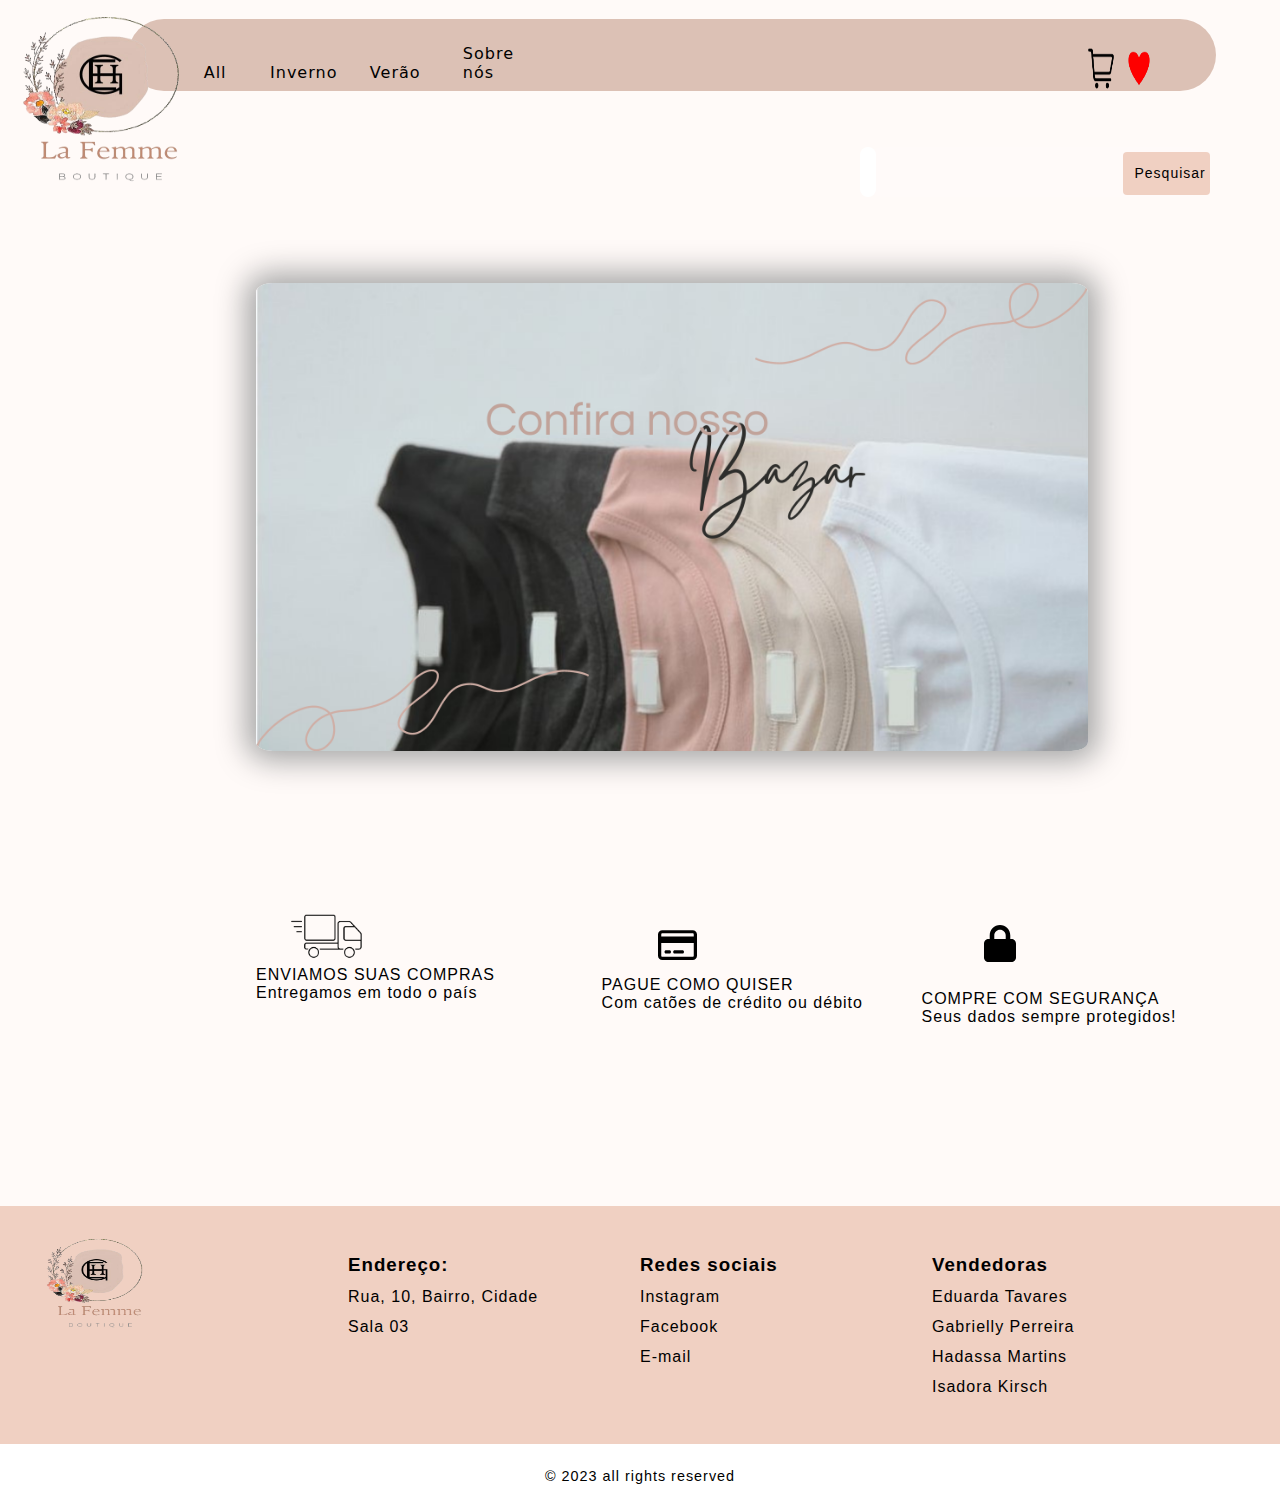
==== index.html @ db5871ba "subi os arquivos" ====
<!DOCTYPE html>
<html>

    <head>
        <meta charset="UTF-8">
        <meta http-equiv="X-UA-Compatible" content="IE=edge">
        <meta name="viewport" content="width=device-width, initial-scale=1.0"> <!--define a largura da página para seguir a
        largura da tela do dispositivo e define o nível de zoom inicial quando a página é carregada pela primeira.-->
        <meta name="keywords" content="Roupas, Mulheres, Verão, Inverno, Loja">
        <link rel="stylesheet" type="text/css" href="style.css">
        <link rel="stylesheet" href="https://cdnjs.cloudflare.com/ajax/libs/font-awesome/6.4.0/css/all.min.css" integrity="sha512-iecdLmaskl7CVkqkXNQ/ZH/XLlvWZOJyj7Yy7tcenmpD1ypASozpmT/E0iPtmFIB46ZmdtAc9eNBvH0H/ZpiBw==" crossorigin="anonymous" referrerpolicy="no-referrer" />
        <title>La Femme Boutique</title>
    </head>

    <body>
        <div class="search-box">
            <input type="text" class="search-text" placeholder="Pesquisar...">
            <button id="btn" >Pesquisar</button>
        </div>  
        <header>
            <nav class="menu">
                <ul>
                  <li>
                    <a href="index.html">All</a>
                  </li>
                  <li>
                    <a href="pagina2.html">Inverno</a>
                  </li>
                  <li>
                    <a href="pagina3.html">Verão</a>
                  </li>
                  <li>
                    <a href="pagina4.html">Sobre nós</a>
                  </li>
                </ul>
              </nav>
                  <img id="logo" src="imgindex/logo.png" href="index.html" 250vw height="200vh"> 
        </header>
        <img src="imgindex/coração.png" alt="" id="coracao" width="2%" height="5%">
        <img src="imgindex/carrinho.png" alt="" id="carrinho" height="5%" width="2%">   

        <img id="banner" src="imgindex/Bazar.png">
        <div class="informacoes">
            <img id="truck" src="imgindex/caminhão.png">
            <img id="card" src="imgindex/card.svg">
            <img id="lock" src="imgindex/lock.svg">
        </div>
        <div class="legendas">
          <p class="legenda1">ENVIAMOS SUAS COMPRAS</p>
          <p class="legenda1">Entregamos em todo o país</p>
          <p class="legenda2">PAGUE COMO QUISER</p>
          <p class="legenda2-2">Com catões de crédito ou débito</p> 
          <p class="legenda3">COMPRE COM SEGURANÇA</p>
          <p class="legenda3-3">Seus dados sempre protegidos!</p>
        </div>
        <main></main>
        <footer>
            <div id="footer_content">
                <div id="footer_contacts">
                    <img id="logo-footer" src="imgindex/logo.png">
                </div>

                <ul class="footer-list">
                  <li>
                    <h3>Endereço:</h3>
                  </li> 
                   <li>
                    <a href="" class="footer-link">Rua, 10, Bairro, Cidade</a>
                   </li>
                   <li>
                    <a href="" class="footer-link">Sala 03</a>
                   </li>
                </ul>
                <ul class="footer-list">
                    <li>
                      <h3>Redes sociais</h3>
                    </li> 
                     <li>
                      <a href="" class="footer-link">Instagram</a>
                     </li>
                     <li>
                      <a href="" class="footer-link">Facebook</a>
                     </li>
                     <li>
                      <a href="" class="footer-link">E-mail</a>
                     </li>
                  </ul>
                  <ul class="footer-list">
                    <li>
                      <h3>Vendedoras</h3>
                    </li> 
                     <li>
                      <a href="" class="footer-link">Eduarda Tavares</a>
                     </li>
                     <li>
                      <a href="" class="footer-link">Gabrielly Perreira</a>
                     </li>
                     <li>
                      <a href="" class="footer-link">Hadassa Martins</a>
                     </li>
                     <li>
                        <a href="" class="footer-link">Isadora Kirsch</a>
                       </li>
                  </ul>
                  </div>
            </div>
            <div id="footer_copyright">
                &#169
                2023 all rights reserved <!--copyright-->
            </div>
        </footer>
    </body>
</html>
---- style.css ----
/*INDEX*/

body{
  background-color: #fffaf8;
}

header{
   justify-content: space-between;
    background-color: #dcc1b5;
    height: 8vh;
    width: 85vw;
    padding-top: 0%;
    margin-top: 1.5%;
    border-radius: 40px;
    margin-left: 10%;
}

#logo{
  margin-left: -14%;
  margin-top: -2%;
  width: 250px;
  height: 200px;
  cursor: pointer;
}

#coracao{
  position: absolute;
  align-items: left;
  margin-left: 88%;
  margin-top: -3.5%;
}

#carrinho{
  position: absolute;
  align-items: left;
  margin-left: 85%;
  margin-top: -3.5%;
}



/*MENU*/

.menu{
  position: absolute;
  margin-top: 0.75%;
  margin-left: 4%;
}

.menu ul {
  list-style-type: none;
  padding: 0;
  margin: 0;
}

.menu li {
  display: inline-block;
}

.menu a {
  display: block;
  padding: 15px;
  margin-left: 18%;
  text-decoration: none;
  color: #000;
  font-family: system-ui, -apple-system, BlinkMacSystemFont, 'Segoe UI', Roboto, Oxygen, Ubuntu, Cantarell, 'Open Sans', 'Helvetica Neue', sans-serif;
}

/*barra de pesquisa*/

.search-box {
    position: absolute; /*faz com que os elementos da aplição se movem p/ qualquer lugar*/
    width: 350px;
    right: 70px;
    margin-top: 10%;
    height: 50px;
    border-radius: 40px;
    background-color: #fffaf9;
    display: flex;
    justify-content: space-between; /*joga um elemento totalmente pra esquerda e outro totalmente para direita*/
  }

  ::input-placeholder{
    font-size: 15px;
    font-family:'-apple-system', BlinkMacSystemFont, Segoe UI, Roboto, Oxygen, Ubuntu, Cantarell, 'Open Sans', 'Helvetica Neue', sans-serifa;
   
  }
  
  .search-text {
    padding: 8px;
    width: 0;
    border: 0;
    outline: 0;
    border-radius: 40px;
    box-sizing: border-box;
    font-size: 13px;
    transition: 0.4s;
  }
  
  #btn{
    margin-top: 5px;
    padding: 8px 12px;
    width: 25%;
    height: 85%;
    background-color: #f0d0c2;
    font-size:14px;
    font-family: -apple-system, BlinkMacSystemFont, 'Segoe UI', Roboto, Oxygen, Ubuntu, Cantarell, 'Open Sans', 'Helvetica Neue', sans-serif;
    border: none;
    border-radius: 4px;
    cursor: pointer;
  }
  
  .search-box:hover > .search-text{
    width: 300px;
    background-color: #f0d0c2;
    padding-left: 20px;
  }

  #btn:hover {
    background-color: #f7e2e1;
    justify-content: space-between;
  }

  /*BANNER*/

  #banner{
    box-shadow: 0 0 30px 10px rgb(167, 167, 167);
    margin-top: 15%;
    width: 65%;
    height: 50%;
    margin-left: 20%;
    border-radius: 2%;
    cursor: pointer;
    transition: .4s;
  }

  #banner:hover{
    margin-top: 14%;
    width: 68%;
    margin-left: 17%;
    opacity: 0.95;
  }
  
  /*-----------------------------*/

 
  #truck{
    width: 7%; 
    height: 7%;
    margin-left:22%;
    margin-top: 12%;
  }

  #card{
    width: 3%; 
    height: 3%;
    margin-left: 22%;
    margin-top: 12%;
  }

  #lock{
    width: 2.5%; 
    height: 2.5%;
    margin-left:22%;
    margin-top: 12%;
  }

  .legenda1{
    margin-left: 20%;
  }

  .legenda2{
    margin-left: 47%;
    margin-top: -2%;
  }

  .legenda2-2{
    margin-top: 1;
    margin-left: 47%;
  }

  .legenda3{
    margin-left: 72%;
    margin-top: -1.75%;
  }

  .legenda3-3{
    margin-left: 72%;
    margin-top: 0%;
  }
  
  /*FOOTER*/

@import url('https://fonts.googleapis.com/css2?family=Inter:wght@100;200;300;400;500;600&display=swap'); 
/*código das fontes importadas*/


* {
font-family: 'inter', sans-serif;
margin:0;
padding: 0;
box-sizing: border-box;
letter-spacing: 1px;
}

main{
  height:20vh;
}

footer {
  width: 100%;
  color: black;
}

.footer-link{
  text-decoration: none;
  cursor: pointer;
}

#logo-footer{
  position: absolute;
  margin-top:-2%;
  margin-left: -3%;
  width:12%;
  height:12%;
}

#footer_content {
  background-color: #f0d0c2;
  display: grid;
  grid-template-columns: repeat(4, 1fr);
  padding: 3rem 3.5rem;
}


.footer-list{
  display: flex;
  flex-direction: column;
  gap:0.75rem;
  list-style: none;
}

.footer-list .footer-link{
  color: black;
  transition: all 0.4s;
}

.footer-list .footer-link:hover{
  color: #7f37c9;
}


#footer_copyright{
  display: flex;
  justify-content: center;
  background-color: #fff;
  font-size: 0.9rem;
  padding: 1.5rem;
  font-weight: 100;
}

/*Typical devices breakpoint
---------------------------------
pequenas telas: até 600px
celular: de 600px até 768px
desktop: 992px até 1200px
grandes telas: acima de 1200px
*/

@media screen and (max-width: 768px){
  header{
    width: 50vw;   /*largura*/
    height: 30vh; /*altura*/
  }

  #logo-footer{
    display: none;
  }

  .search-box{ 
    margin-top: 15%;
  }

  #footer_content{
    grid-template-columns: repeat(2, 1fr);
    gap:2rem;
    justify-content: center;
  }
}

/*------------------------------------------------------------------------------------------------------------------------------------------------------------------------------*/

/*PÁGINA 2*/
h2{
color: #dcc1b5;
margin-top:8%;
margin-bottom: -7%;
margin-left: 4%;
font-size: 30px;
font-family: system-ui, -apple-system, BlinkMacSystemFont, 'Segoe UI', Roboto, Oxygen, Ubuntu, Cantarell, 'Open Sans', 'Helvetica Neue', sans-serif;
transition: .4s;
cursor: pointer;
}


/*IMAGENS*/

.container {
  width: 100%;
  overflow: hidden;
  
}
.left-div {
margin: 2%;
width: 28%;
display: inline-block;
padding: 0 2vw;
margin-top: 10%;
cursor: pointer;
}

#img1{
border-radius: 5%;
box-shadow: 0 0 8px 10px rgb(167, 167, 167);
margin-left: 12%;
transition: .4s;
}

#img1:hover{
width: 350px;
height: 350px;
}

.right-div {
  margin: 0%;
  width: 30%;
  cursor: pointer;
  margin-top: 8%;
  display: inline-block;
  padding: 0 2vw;
}

#img2{
box-shadow: 0 0 10px 12px rgb(167, 167, 167);
border-radius: 5%;
margin-left: 14%;
transition: .4s;
}

#img2:hover{
width: 350px;
height: 350px;
}

.middle-div {
  margin: 3%;
  width: 28%;
  cursor: pointer;
  margin-top: 8%;
  display: inline-block;
  padding: 0 2vw;
}

#img3{
box-shadow: 0 0 10px 12px rgb(167, 167, 167);
border-radius: 5%;
margin-left: 18%;
transition: .4s;
}

#img3:hover{
width: 350px;
height: 350px;
}

#img4{
box-shadow: 0 0 10px 12px rgb(167, 167, 167);
border-radius: 5%;
margin-left: 18%;
transition: .4s;
}

#img4:hover{
width: 350px;
height: 350px;
}

#img5{
box-shadow: 0 0 10px 12px rgb(167, 167, 167);
border-radius: 5%;
margin-left: 18%;
transition: .4s;
}

#img5:hover{
width: 350px;
height: 350px;
}

#img6:hover{
width: 350px;
height: 350px;
}

#img6{
box-shadow: 0 0 10px 12px rgb(167, 167, 167);
border-radius: 5%;
margin-left: 18%;
transition: .4s;
}

#comprarp2{
position: absolute;
margin-top: 1%;
cursor: pointer;
text-align: center;
margin-left: 10%;
color: black;
background-color:#f0d0c2;
border: none;
border-radius: 10%;
width: 7%;
height: 4%;
}

#comprarp22{
  position: absolute;
  margin-top: 1%;
  cursor: pointer;
  text-align: center;
  margin-left: 7%;
  color: black;
  background-color:#f0d0c2;
  border: none;
  border-radius: 10%;
  width: 7%;
  height: 4%;
  }

  #comprarp23{
    position: absolute;
    margin-top: 1%;
    cursor: pointer;
    text-align: center;
    margin-left: 9%;
    color: black;
    background-color:#f0d0c2;
    border: none;
    border-radius: 10%;
    width: 7%;
    height: 4%;
    }

    #comprarp24{
      position: absolute;
      margin-top: 1%;
      cursor: pointer;
      text-align: center;
      margin-left: 8%;
      color: black;
      background-color:#f0d0c2;
      border: none;
      border-radius: 10%;
      width: 7%;
      height: 4%;
      }
  
#roupas{
font-family: 'Times New Roman', Times, serif;
font-size: x-large;
text-align: center;
margin-top: 3%;
}
#valor{
font-family: 'Times New Roman', Times, serif;
color: rgb(209, 0, 80);
font-size: x-large;
text-align: center;
}

/*---------------------------------------------------------------------------------------------------------------------------------------------------------------------------------*/

/*PÁGINA 3*/

/*IMAGENS*/

.container {
  width: 100%;
  overflow: hidden;
}
.left-div {
  margin: 2%;
  width: 28%;
  display: inline-block;
  padding: 0 3vw;
  margin-top: 10%;
  cursor: pointer;
}
.right-div {
margin: 2%;
  width: 28%;
  cursor: pointer;
  display: inline-block;
  padding: 0 2vw;
  margin-top: 10%;
}

.middle-div {
  margin: 2%;
  width: 28%;
  cursor: pointer;
  display: inline-block;
  padding: 0 2vw;
  margin-top: 10%;
}

#img1{
border-radius: 5%;
box-shadow: 0 0 8px 10px rgb(167, 167, 167);
margin-left: 12%;
transition: .4s;
}

#img1:hover{
width: 350px;
height: 350px;
}

#img2{
box-shadow: 0 0 10px 12px rgb(167, 167, 167);
border-radius: 5%;
margin-left: 14%;
transition: .4s;
}

#img2:hover{
width: 350px;
height: 350px;
}

#img3{
box-shadow: 0 0 10px 12px rgb(167, 167, 167);
border-radius: 5%;
margin-left: 18%;
transition: .4s;
}

#img3:hover{
width: 350px;
height: 350px;
}

#img4{
box-shadow: 0 0 10px 12px rgb(167, 167, 167);
border-radius: 5%;
margin-left: 18%;
transition: .4s;
}

#img4:hover{
width: 350px;
height: 350px;
}

#img5{
box-shadow: 0 0 10px 12px rgb(167, 167, 167);
border-radius: 5%;
margin-left: 18%;
transition: .4s;
}

#img5:hover{
width: 350px;
height: 350px;
}

#img6:hover{
width: 350px;
height: 350px;
}

#img6{
box-shadow: 0 0 10px 12px rgb(167, 167, 167);
border-radius: 5%;
margin-left: 18%;
transition: .4s;
}

#comprar{
position: absolute;
margin-top: 3%;
cursor: pointer;
text-align: left;
margin-left: 70%;
color: #ffffff;
border-radius: 10%;
width: 40%;
}

#Comprarp3{
  position: absolute;
  margin-top: 1%;
  cursor: pointer;
  text-align: center;
  margin-left: 10%;

  color: black;
  background-color:#f0d0c2;
  border: none;
  border-radius: 10%;
  width: 7%;
  height: 4%;
  }
  

#roupas{
font-family: 'Times New Roman', Times, serif;
font-size: x-large;
text-align: center;
margin-top: 3%;
}

#valor{
font-family: 'Times New Roman', Times, serif;
color: rgb(218,13,91);
font-size: x-large;
text-align: center;
}

/*---------------------------------------------------------------------------------------------------------------------------------------------------------------------------------*/

/*PÁGINA 4*/
h2{
  margin-left: 40px;
  margin-top: 100px;
  font-family:Georgia, 'Times New Roman', Times, serif;
  color:#f5b599;
  text-align: center;
  transition: .4s;
}

h2:hover{
  font-size:xx-large;


}

#para1{
  margin-top: 10%;
  margin-left: 20px;
  text-align:justify; 
  padding-left: 2%;
  padding-right: 2%;
  text-align:center;
  font-family: system-ui, -apple-system, BlinkMacSystemFont, 'Segoe UI', Roboto, Oxygen, Ubuntu, Cantarell, 'Open Sans', 'Helvetica Neue', sans-serif;
}

#p4{
  margin-top: 10%;
}

#duda{
  margin-top: -30%;
  cursor: pointer;
  transition: .4s;
}

#duda:hover{
  width:360px;
  height:360px;
  opacity: .9;
}

#gaby{
  cursor: pointer;
  position: absolute;
  margin-left: 28%;
  margin-top: -21.25%; 
  transition: .8s; 
}

#gaby:hover{
  width:360px;
  height:360px;
  opacity: .9;
}

#dassa{
  cursor: pointer;
  position: absolute;
  margin-left: 48%;
  margin-top: -31.5%; 
  transition: .4s; 
}

#dassa:hover{
  width:360px;
  height:360px;
  opacity: .9;
}

#isa{
  cursor: pointer;
  position: absolute;
  margin-left: 38%;
  margin-top: -30.9%;
  transition: .4s; 
}

#isa:hover{
  width:360px;
  height:360px;
  opacity: .9;
}

#nome1{
  cursor: pointer;
  position: absolute;
  margin-left: 12.5%;
  margin-top: -18%;
  font-family: 'Times New Roman', Times, serif;
  font-size: larger;
  transition: .2s;
}

#nome1:hover{
  color:#f5b599
}

#nome2{
  cursor: pointer;
  position: absolute;
  margin-left: 35%;
  margin-top: -18%;
  font-family: 'Times New Roman', Times, serif;
  font-size: larger;
  transition: .2s;
}

#nome2:hover{
  color:#f5b599
}


#nome3{
  cursor: pointer;
  position: absolute;
  margin-left: 59%;
  margin-top: -18%;
  font-family: 'Times New Roman', Times, serif;
  font-size: larger;
  transition: .2s;
}

#nome3:hover{
  color:#f5b599
}


#nome4{
  cursor: pointer;
  position: absolute;
  margin-left: 83%;
  margin-top: -17.5%;
  font-family: 'Times New Roman', Times, serif;
  font-size: larger;
  transition: .2s;
}

#nome4:hover{
  color:#f5b599
}
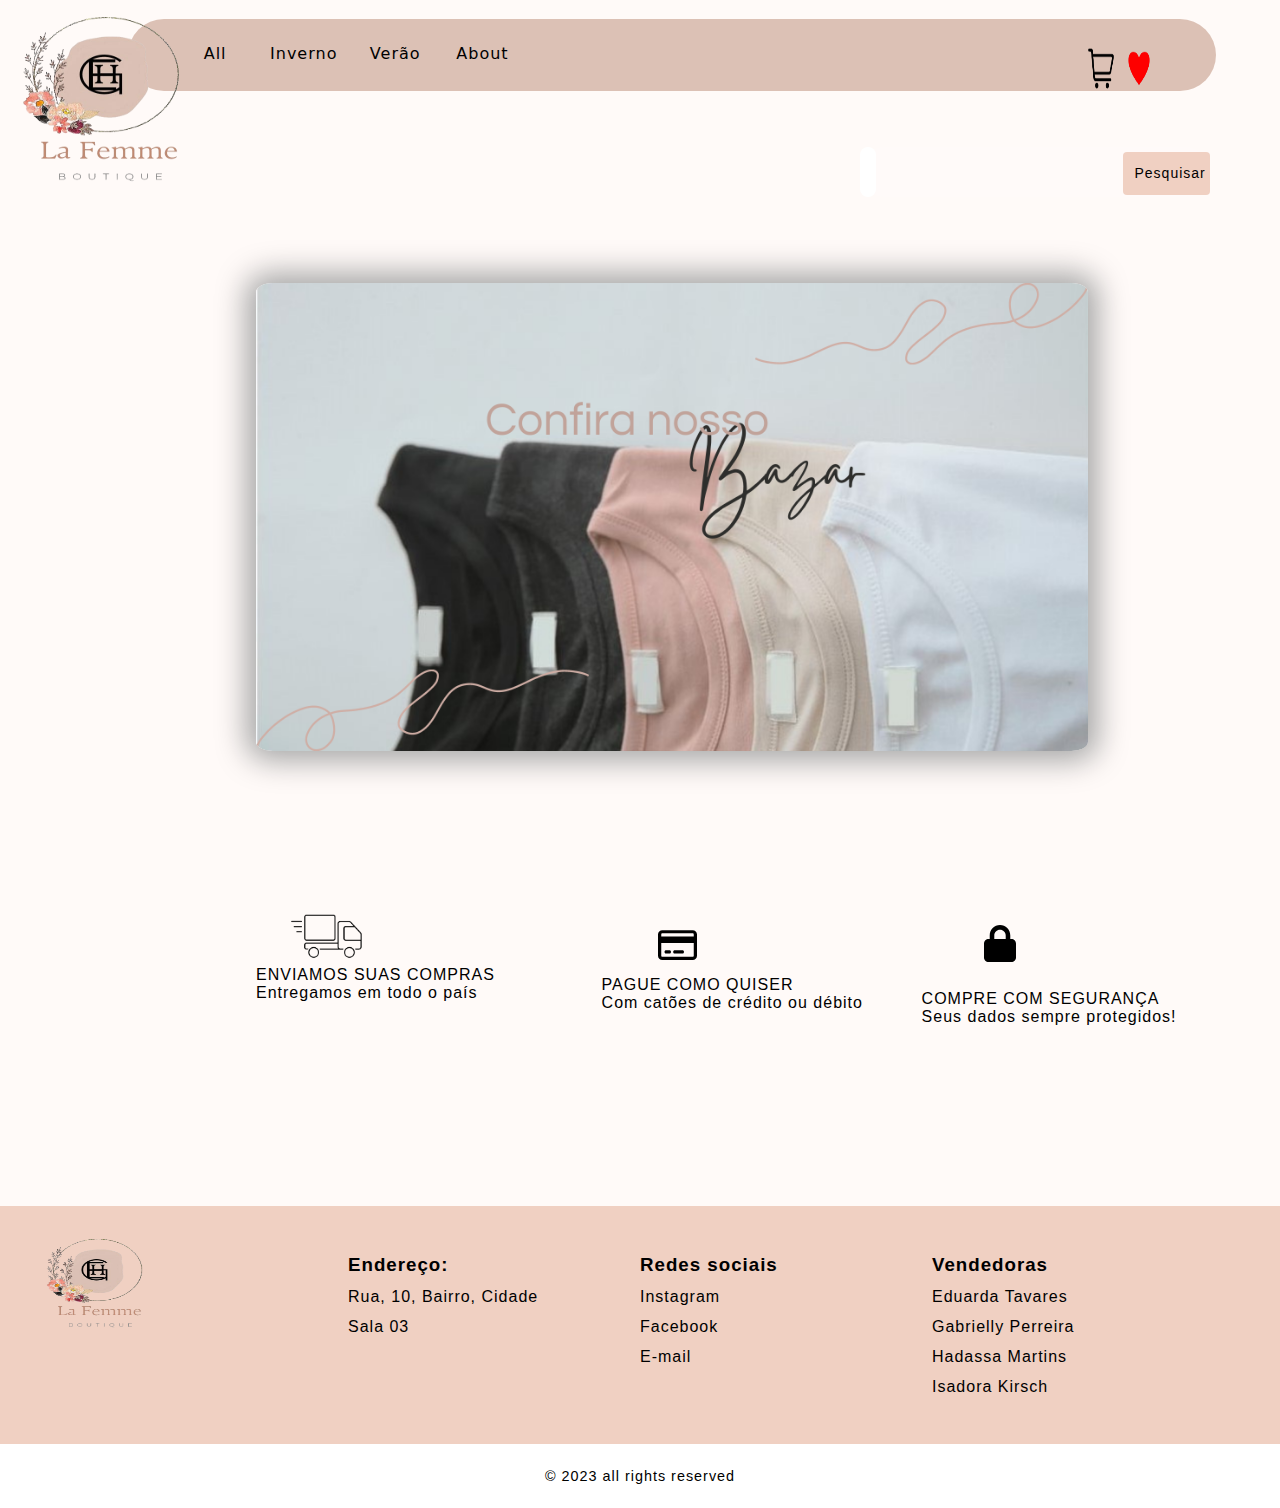
==== commit 50ba0a04: "Update index.html" ====
--- a/index.html
+++ b/index.html
@@ -30,7 +30,7 @@
                     <a href="pagina3.html">Verão</a>
                   </li>
                   <li>
-                    <a href="pagina4.html">Sobre nós</a>
+                    <a href="pagina4.html">About</a>
                   </li>
                 </ul>
               </nav>
@@ -110,4 +110,4 @@
             </div>
         </footer>
     </body>
-</html>+</html>
